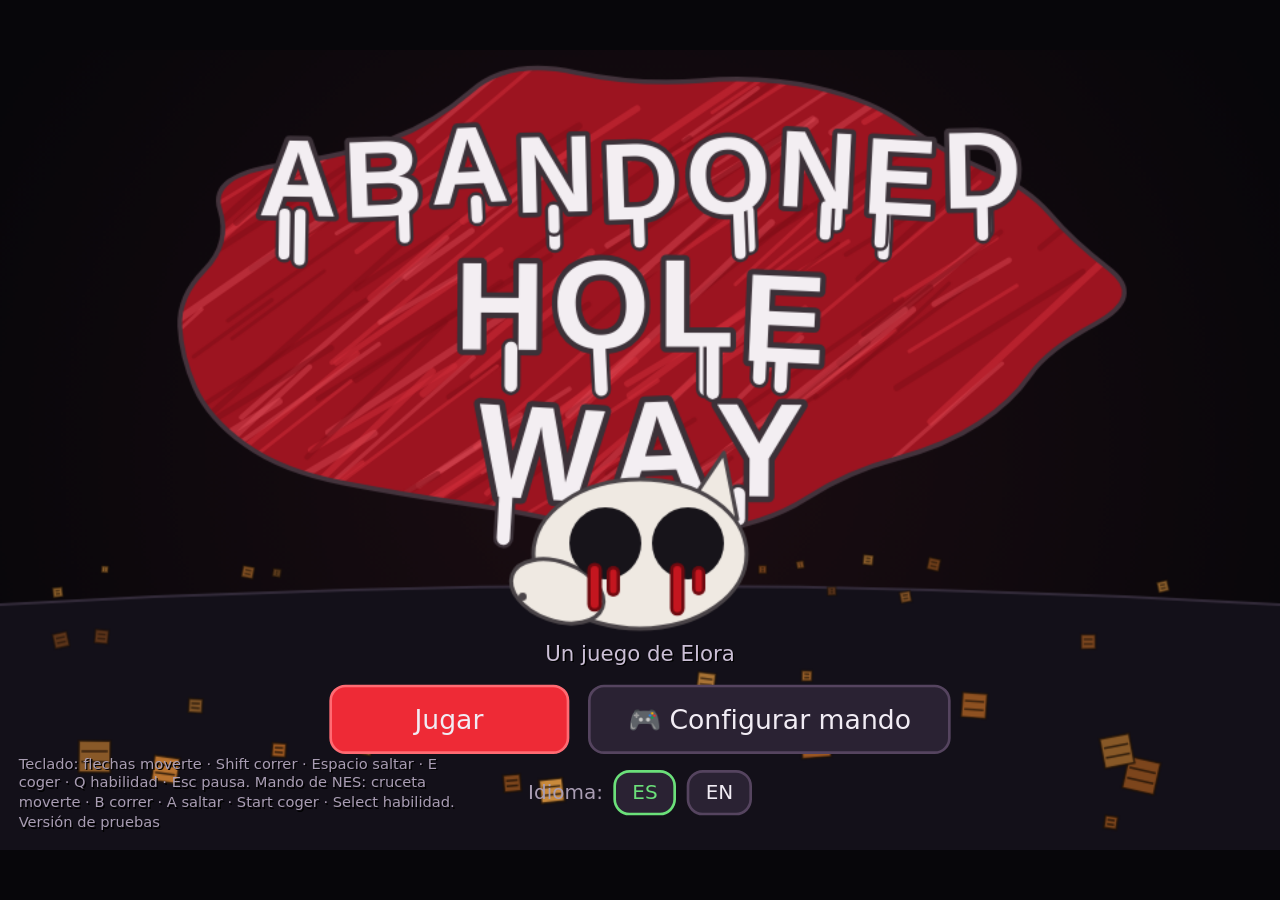
==== index.html @ 85c05150 "Abandoned Hallway: el juego de Elora, listo para jugar en el navegador Copia publicada del juego (de" ====
<!DOCTYPE html>
<html lang="es">
<head>
<meta charset="UTF-8">
<meta name="viewport" content="width=device-width, initial-scale=1.0">
<title>Abandoned Holeway</title>
<link rel="stylesheet" href="./src/style.css">
</head>
<body>
<div id="stage">
  <canvas id="game" width="960" height="600"></canvas>
  <div id="ui"></div>
</div>
<script type="module" src="./src/main.js"></script>
</body>
</html>
---- src/style.css ----
:root {
  --bg: #07060a;
  --panel: rgba(16, 12, 20, 0.92);
  --text: #f1ecf4;
  --muted: #a99db3;
  --accent: #d6202b;
  --accent2: #6be07a;
  --btn: #2a2233;
  --btn-hover: #3b2f47;
}
* { box-sizing: border-box; }
html, body { margin: 0; height: 100%; background: var(--bg); color: var(--text); font-family: "Segoe UI", system-ui, Arial, sans-serif; overflow: hidden; }
#stage { position: absolute; left: 50%; top: 50%; transform: translate(-50%, -50%); width: 960px; height: 600px; transform-origin: center; }
#game { display: block; width: 100%; height: 100%; background: #000; image-rendering: auto; }
#ui { position: absolute; inset: 0; pointer-events: none; }
.screen { position: absolute; inset: 0; display: flex; flex-direction: column; align-items: center; justify-content: center; gap: 18px; pointer-events: auto; text-align: center; padding: 24px; }
.screen.opaque { background: radial-gradient(ellipse at center, #1a0d12 0%, #07060a 70%); }
.screen.dim { background: rgba(0, 0, 0, 0.6); }
/* Menú principal: transparente para que se vea el cartel del canvas; los botones van abajo. */
.screen.titlemenu { background: transparent; justify-content: flex-end; gap: 12px; padding-bottom: 26px; }
.screen.titlemenu .subtitle { color: #cbbfd6; font-size: 16px; text-shadow: 1px 1px 0 #000; }
.titleinfo { position: absolute; left: 14px; bottom: 12px; max-width: 340px; text-align: left; font-size: 11px; color: var(--muted); line-height: 1.35; pointer-events: none; text-shadow: 1px 1px 0 #000; }
.screen h1 { font-size: 56px; margin: 0; letter-spacing: 3px; color: var(--accent); text-shadow: 0 0 18px rgba(214, 32, 43, 0.6), 2px 2px 0 #000; font-weight: 900; }
.screen h2 { font-size: 34px; margin: 0; }
.screen p { margin: 0; max-width: 700px; font-size: 18px; color: var(--muted); line-height: 1.4; }
.screen .small { font-size: 14px; }
button { font: inherit; font-size: 20px; padding: 12px 28px; border-radius: 12px; border: 2px solid #55445f; background: var(--btn); color: var(--text); cursor: pointer; min-width: 180px; }
button:hover, button:focus { background: var(--btn-hover); outline: none; border-color: var(--accent2); }
button.primary { background: var(--accent); border-color: #ff6b73; }
button.primary:hover, button.primary:focus { background: #ee2a36; }
.row { display: flex; gap: 14px; flex-wrap: wrap; justify-content: center; }
.lang { display: flex; gap: 8px; align-items: center; font-size: 15px; color: var(--muted); }
.lang button { min-width: 0; padding: 6px 12px; font-size: 15px; }
.lang button.on { border-color: var(--accent2); color: var(--accent2); }

.cards { display: flex; gap: 16px; flex-wrap: wrap; justify-content: center; }
.card { width: 170px; padding: 14px 10px; border-radius: 14px; background: var(--panel); border: 3px solid #3b2f47; cursor: pointer; display: flex; flex-direction: column; align-items: center; gap: 6px; }
.card:hover, .card.focus { border-color: var(--accent2); transform: translateY(-3px); }
.card.locked { opacity: 0.55; cursor: not-allowed; filter: grayscale(0.6); }
.card canvas { width: 96px; height: 96px; }
.card .name { font-size: 22px; font-weight: 700; }
.card .species { font-size: 14px; color: var(--muted); }
.card .ability { font-size: 12px; color: var(--muted); }
.card .lock { font-size: 12px; color: #ffb3b8; }

.dialog { position: absolute; left: 40px; right: 40px; bottom: 30px; background: var(--panel); border: 3px solid #55445f; border-radius: 14px; padding: 16px 22px; pointer-events: auto; text-align: left; display: flex; flex-direction: column; gap: 6px; }
.dialog .who { color: var(--accent2); font-weight: 700; font-size: 16px; }
.dialog .text { font-size: 20px; line-height: 1.35; min-height: 54px; }
.dialog .next { align-self: flex-end; color: var(--muted); font-size: 14px; animation: blink 1.2s infinite; }
@keyframes blink { 50% { opacity: 0.3; } }

.corner { position: absolute; right: 16px; bottom: 12px; pointer-events: auto; }
.corner button { min-width: 0; font-size: 15px; padding: 8px 16px; }
.note { position: absolute; left: 16px; bottom: 14px; color: var(--muted); font-size: 13px; }

.coins { color: #ffd95a !important; font-size: 20px !important; font-weight: 700; }
.note-inline { min-height: 22px; color: #ffb3b8 !important; }
.shake { animation: shake 0.4s; }
@keyframes shake { 0%, 100% { transform: translateX(0); } 25% { transform: translateX(-6px); } 75% { transform: translateX(6px); } }

.card.current { border-color: #ffd95a; }
.card .chosen { font-size: 12px; color: #ffd95a; font-weight: 700; }
.tapes { display: flex; flex-direction: column; gap: 8px; max-height: 300px; overflow-y: auto; width: min(700px, 90%); }
.tape { background: var(--panel); border: 2px solid #55445f; border-radius: 10px; padding: 8px 14px; text-align: left; }
.tape-name { font-weight: 700; color: #e8e2c8; }
.tape-text { font-size: 14px; color: var(--muted); }

.screen.shop { gap: 10px; padding: 14px 20px; }
.screen.shop h2 { font-size: 24px; }
.screen.shop .coins { font-size: 17px !important; }
.screen.shop .cards { gap: 10px; flex-wrap: wrap; max-width: 96%; }
.screen.shop .card { width: 132px; padding: 7px 6px; gap: 2px; }
.screen.shop .card canvas { width: 68px; height: 68px; }
.screen.shop .card .name { font-size: 17px; }
.screen.shop .card .species { font-size: 12px; }
.screen.shop .card .ability { font-size: 11px; line-height: 1.25; }
.screen.shop .card .lock, .screen.shop .card .chosen { font-size: 11px; }

.screen.pad { gap: 12px; }
.padrows { display: flex; flex-direction: column; gap: 8px; width: min(560px, 92%); }
.padrow { display: flex; align-items: center; gap: 12px; background: var(--panel); border: 2px solid #3b2f47; border-radius: 10px; padding: 8px 14px; }
.padrow.waiting { border-color: var(--accent2); animation: blink 1s infinite; }
.padrow.active { border-color: #ffd95a; background: rgba(255, 217, 90, 0.12); }
.padname { flex: 1; text-align: left; font-size: 17px; }
.padval { width: 110px; color: var(--muted); font-size: 15px; }
.padrow button { min-width: 0; padding: 6px 16px; font-size: 15px; }

.padfocus { outline: 3px solid var(--accent2); outline-offset: 2px; }
.card.padfocus { outline-offset: 0; }
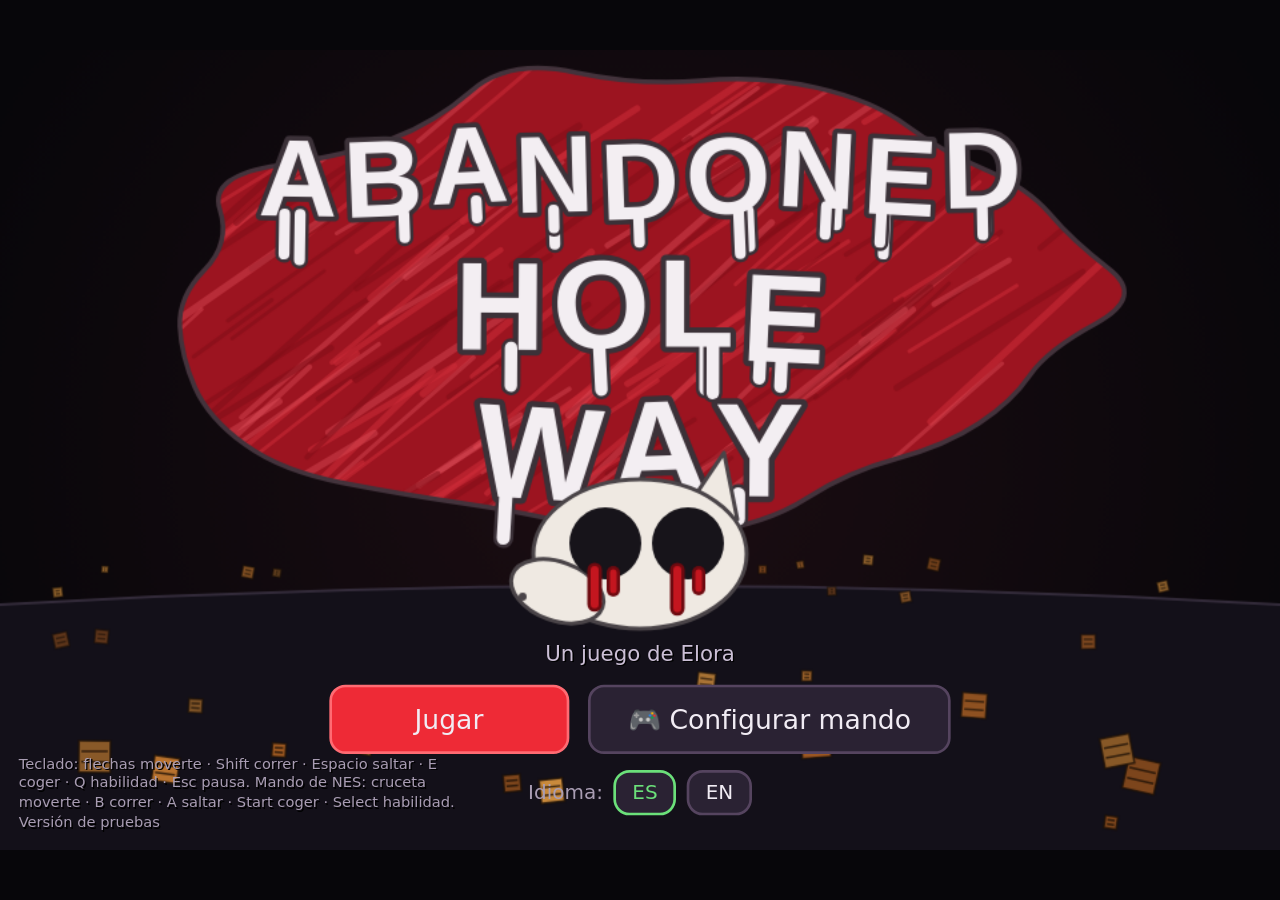
==== commit 14d7f438: "Controles táctiles para móvil y Tarda de la tienda amarilla Sincroniza con la última versión del jue" ====
--- a/index.html
+++ b/index.html
@@ -2,7 +2,7 @@
 <html lang="es">
 <head>
 <meta charset="UTF-8">
-<meta name="viewport" content="width=device-width, initial-scale=1.0">
+<meta name="viewport" content="width=device-width, initial-scale=1.0, viewport-fit=cover">
 <title>Abandoned Holeway</title>
 <link rel="stylesheet" href="./src/style.css">
 </head>
--- a/src/style.css
+++ b/src/style.css
@@ -87,3 +87,21 @@
 
 .padfocus { outline: 3px solid var(--accent2); outline-offset: 2px; }
 .card.padfocus { outline-offset: 0; }
+
+/* ---- Controles táctiles (móvil y tablet). Los crea src/touch.js solo en pantallas táctiles. */
+#touch { position: fixed; inset: 0; pointer-events: none; z-index: 5; user-select: none; -webkit-user-select: none; }
+#touch.hidden { display: none; }
+#touch > * { pointer-events: auto; touch-action: none; }
+.tpad { position: absolute; left: 18px; bottom: 18px; width: 150px; height: 150px; border-radius: 50%; background: rgba(255, 255, 255, 0.08); border: 2px solid rgba(255, 255, 255, 0.22); }
+.tstick { position: absolute; left: 50%; top: 50%; width: 58px; height: 58px; margin: -29px 0 0 -29px; border-radius: 50%; background: rgba(255, 255, 255, 0.28); pointer-events: none; }
+.tbtn { position: absolute; display: flex; align-items: center; justify-content: center; border-radius: 50%; background: rgba(214, 32, 43, 0.55); border: 2px solid rgba(255, 255, 255, 0.35); color: #fff; font-weight: 800; font-size: 22px; text-shadow: 1px 1px 0 rgba(0, 0, 0, 0.5); }
+.tbtn.on { background: rgba(238, 42, 54, 0.95); }
+.tbtn.ta { right: 20px; bottom: 84px; width: 68px; height: 68px; }
+.tbtn.tb { right: 100px; bottom: 20px; width: 68px; height: 68px; }
+.tbtn.tpill { border-radius: 16px; background: rgba(42, 34, 51, 0.7); font-size: 11px; letter-spacing: 1px; width: 74px; height: 30px; }
+.tbtn.tpill.on { background: rgba(85, 68, 95, 0.95); }
+.tbtn.tstart { right: 24px; bottom: 172px; }
+.tbtn.tselect { right: 108px; bottom: 108px; }
+.tbtn.tpause { right: 14px; top: 14px; width: 42px; height: 42px; font-size: 14px; background: rgba(42, 34, 51, 0.7); }
+#rotate-hint { position: fixed; inset: 0; display: none; align-items: center; justify-content: center; background: rgba(7, 6, 10, 0.92); color: var(--text); font-size: 22px; text-align: center; padding: 24px; z-index: 20; pointer-events: none; }
+@media (orientation: portrait) and (pointer: coarse) { #rotate-hint { display: flex; } }
